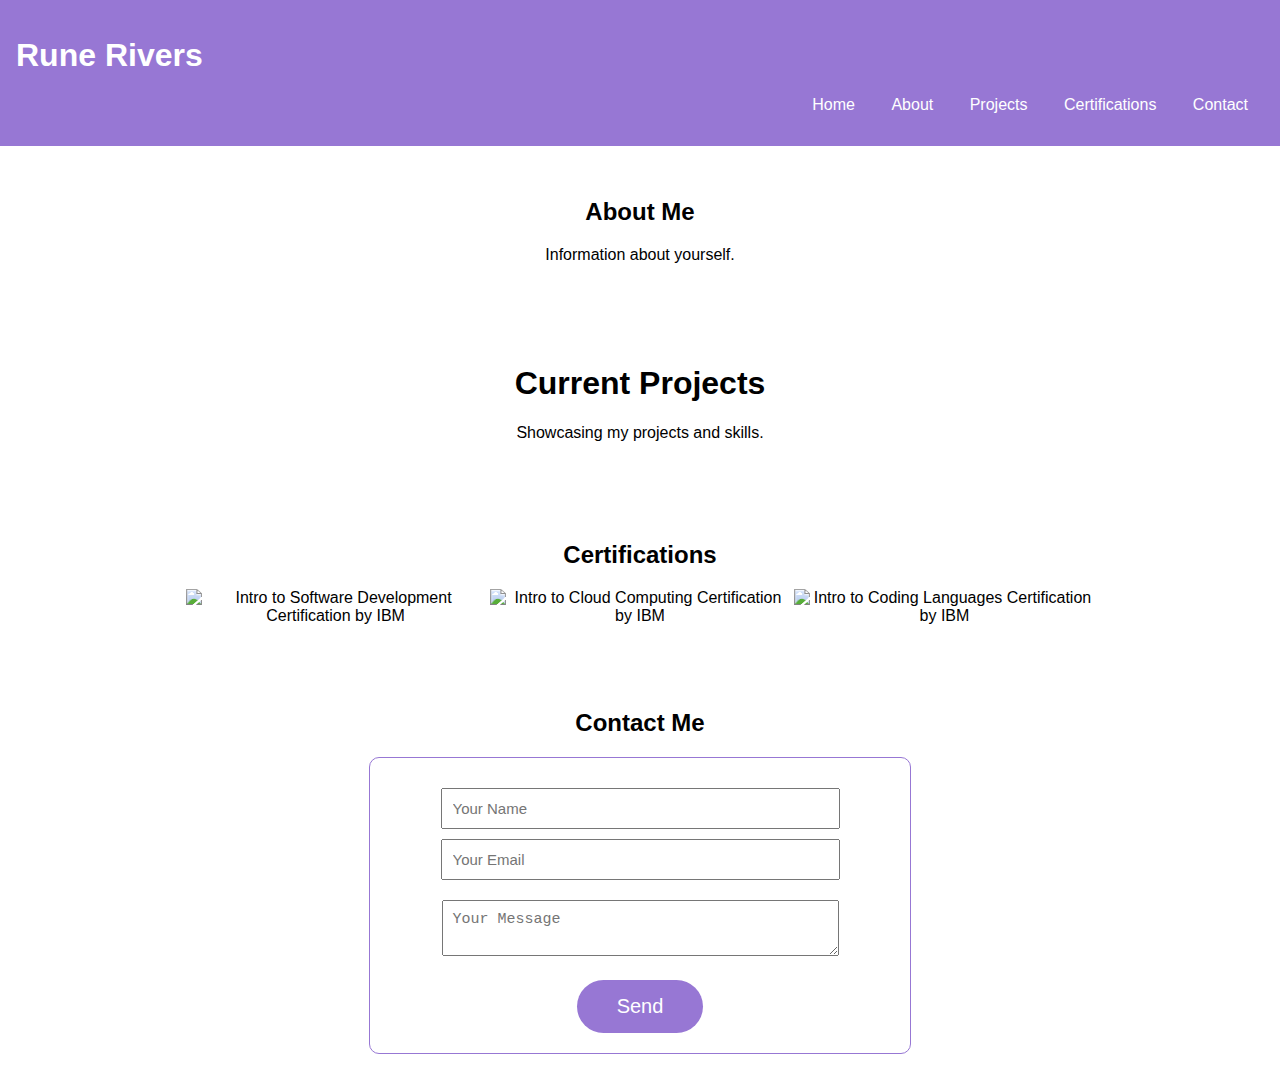
==== index.html @ b12947f8 "Rename portfolio.html to index.html" ====
<!DOCTYPE html>
<html lang="en">
<head>
    <meta charset="UTF-8">
    <meta name="viewport" content="width=device-width, initial-scale=1.0">
    <title>My Portfolio</title>
    <link rel="stylesheet" href="style.css">
</head>
<body>
    <header>
        <div class="name">
        <h1>Rune Rivers</h1>
        </div>
    <nav>
        <ul>
            <li><a href="#home">Home</a></li>
            <li><a href="#about">About</a></li>
            <li><a href="#projects">Projects</a></li>
            <li><a href="#certifications">Certifications</a></li>
            <li><a href="#contact">Contact</a></li>
        </ul>
    </nav>
    </header>
    <section id="about">
        <h2>About Me</h2>
        <p>Information about yourself.</p>
        </section>
    <section id="projects">
        <h1>Current Projects</h1>
        <p>Showcasing my projects and skills.</p>
        <!-- Add your projects here -->
    </section>
    <section id="certifications">
        <h2>Certifications</h2>
        <img src="images/intro to software.png" alt="Intro to Software Development Certification by IBM" class="cert-image">
        <img src="images/cloud computing.png" alt="Intro to Cloud Computing Certification by IBM" class="cert-image">
        <img src="images/intro coding langs.png" alt="Intro to Coding Languages Certification by IBM" class="cert-image">
        <!-- Add your certs here -->
    </section>
    <section id="contact">
        <h2>Contact Me</h2>
        <form>
            <input type="text" placeholder="Your Name">
            <input type="email" placeholder="Your Email">
            <textarea placeholder="Your Message"></textarea>
            <button type="submit">Send</button>
        </form>
    </section>
<script src="script.js"></script>
</body>
</html>
---- style.css ----
html {
    scroll-behavior: smooth;
  }
  
body {
        font-family: Arial, sans-serif;
        margin: 0;
        padding: 0;
        box-sizing: border-box;
    }
    
    header {
        background-color: #9777D4;
        color: #fff;
        padding: 1rem;
        text-align: center;
    }
    
    .name {
        text-align: left;
    }

    nav ul {
        list-style: none;
        padding: 0;
        text-align: right;
    }
    
    nav ul li {
        display: inline;
        margin: 0 1rem;
    }
    
    nav ul li a {
        color: #fff;
        text-decoration: none;
    }
    
    section {
        padding: 2rem;
        text-align: center;
    }

    .cert-image {
        display: inline-block;
        width: 50%;
        max-width: 300px;
        margin: 0 auto;
    }

    form {
        margin: 0 auto;
        max-width: 500px;
        padding: 20px;
        border: 1px solid #9777D4;
        border-radius: 10px;
    }

    form input {
        display: block;
        width: 75%;
        padding: 10px;
        margin: 10px auto;
        font-size: 15px;
    }

    textarea {
        width: 75%;
        padding: 10px;
        margin: 10px auto;
        font-size: 15px;
    }

    button {
        display: block;
        background-color: #9777D4;
        border: none;
        color: #ffffff;
        margin: 10px auto 0 auto;
        padding: 15px 40px;
        font-size: 20px;
        border-radius: 100px;
    }
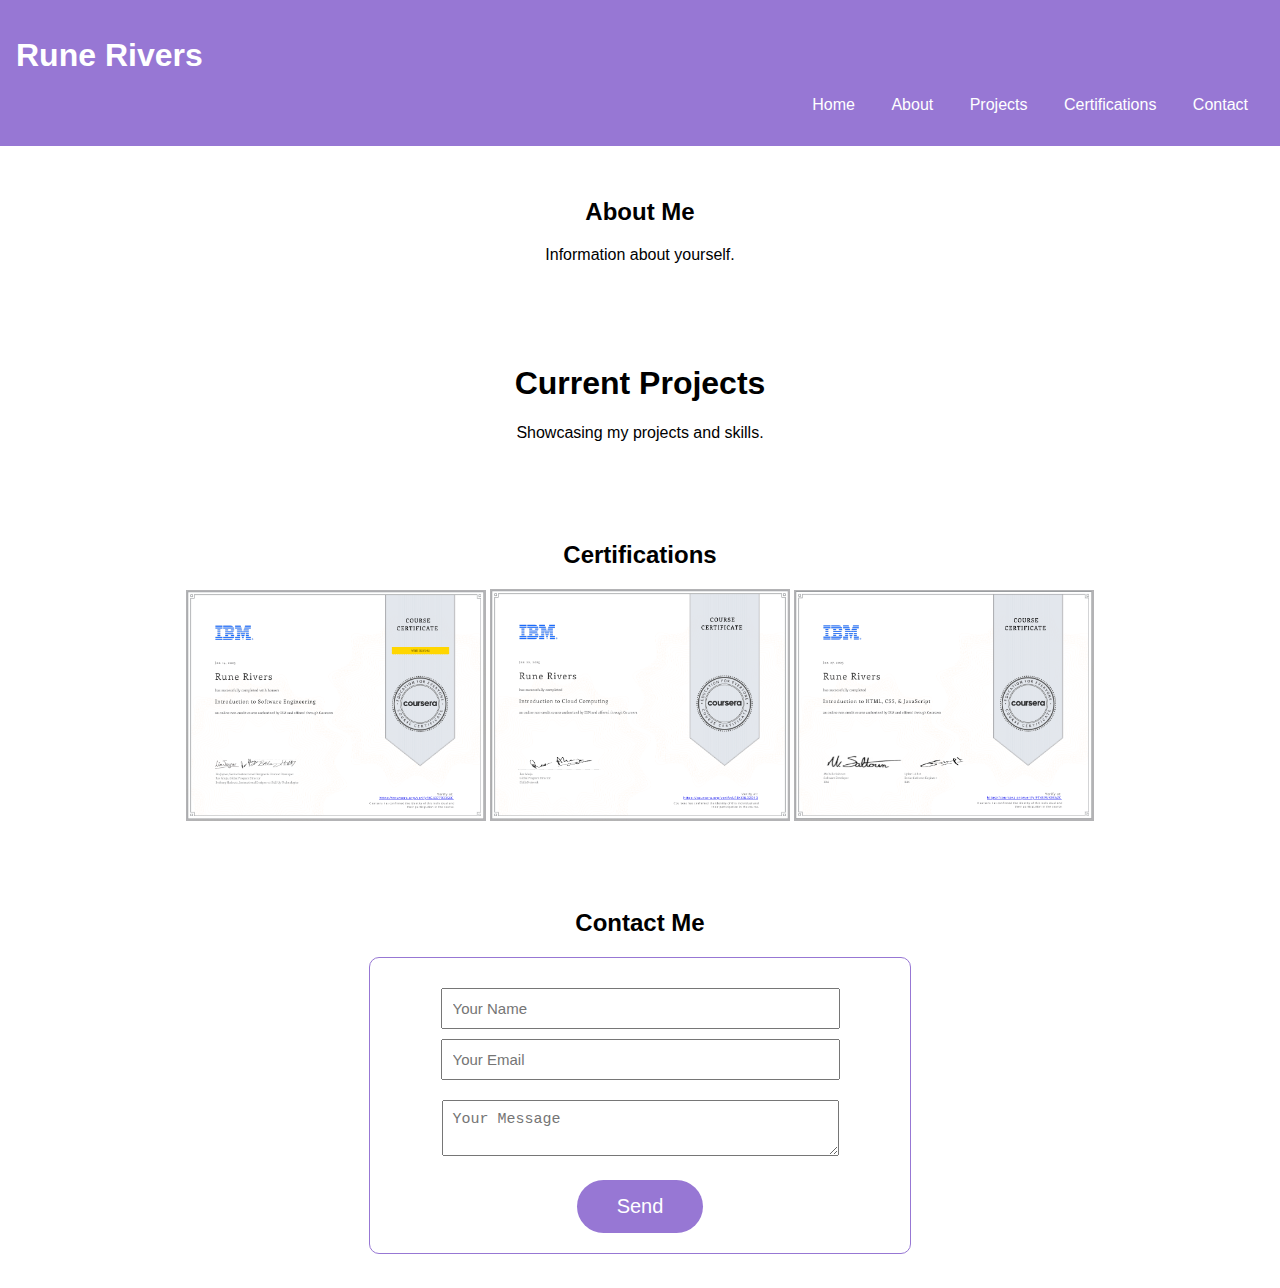
==== commit e9b2b3fc: "Update index.html" ====
--- a/index.html
+++ b/index.html
@@ -32,9 +32,9 @@
     </section>
     <section id="certifications">
         <h2>Certifications</h2>
-        <img src="images/intro to software.png" alt="Intro to Software Development Certification by IBM" class="cert-image">
-        <img src="images/cloud computing.png" alt="Intro to Cloud Computing Certification by IBM" class="cert-image">
-        <img src="images/intro coding langs.png" alt="Intro to Coding Languages Certification by IBM" class="cert-image">
+        <img src="intro to software.png" alt="Intro to Software Development Certification by IBM" class="cert-image">
+        <img src="cloud computing.png" alt="Intro to Cloud Computing Certification by IBM" class="cert-image">
+        <img src="intro coding langs.png" alt="Intro to Coding Languages Certification by IBM" class="cert-image">
         <!-- Add your certs here -->
     </section>
     <section id="contact">
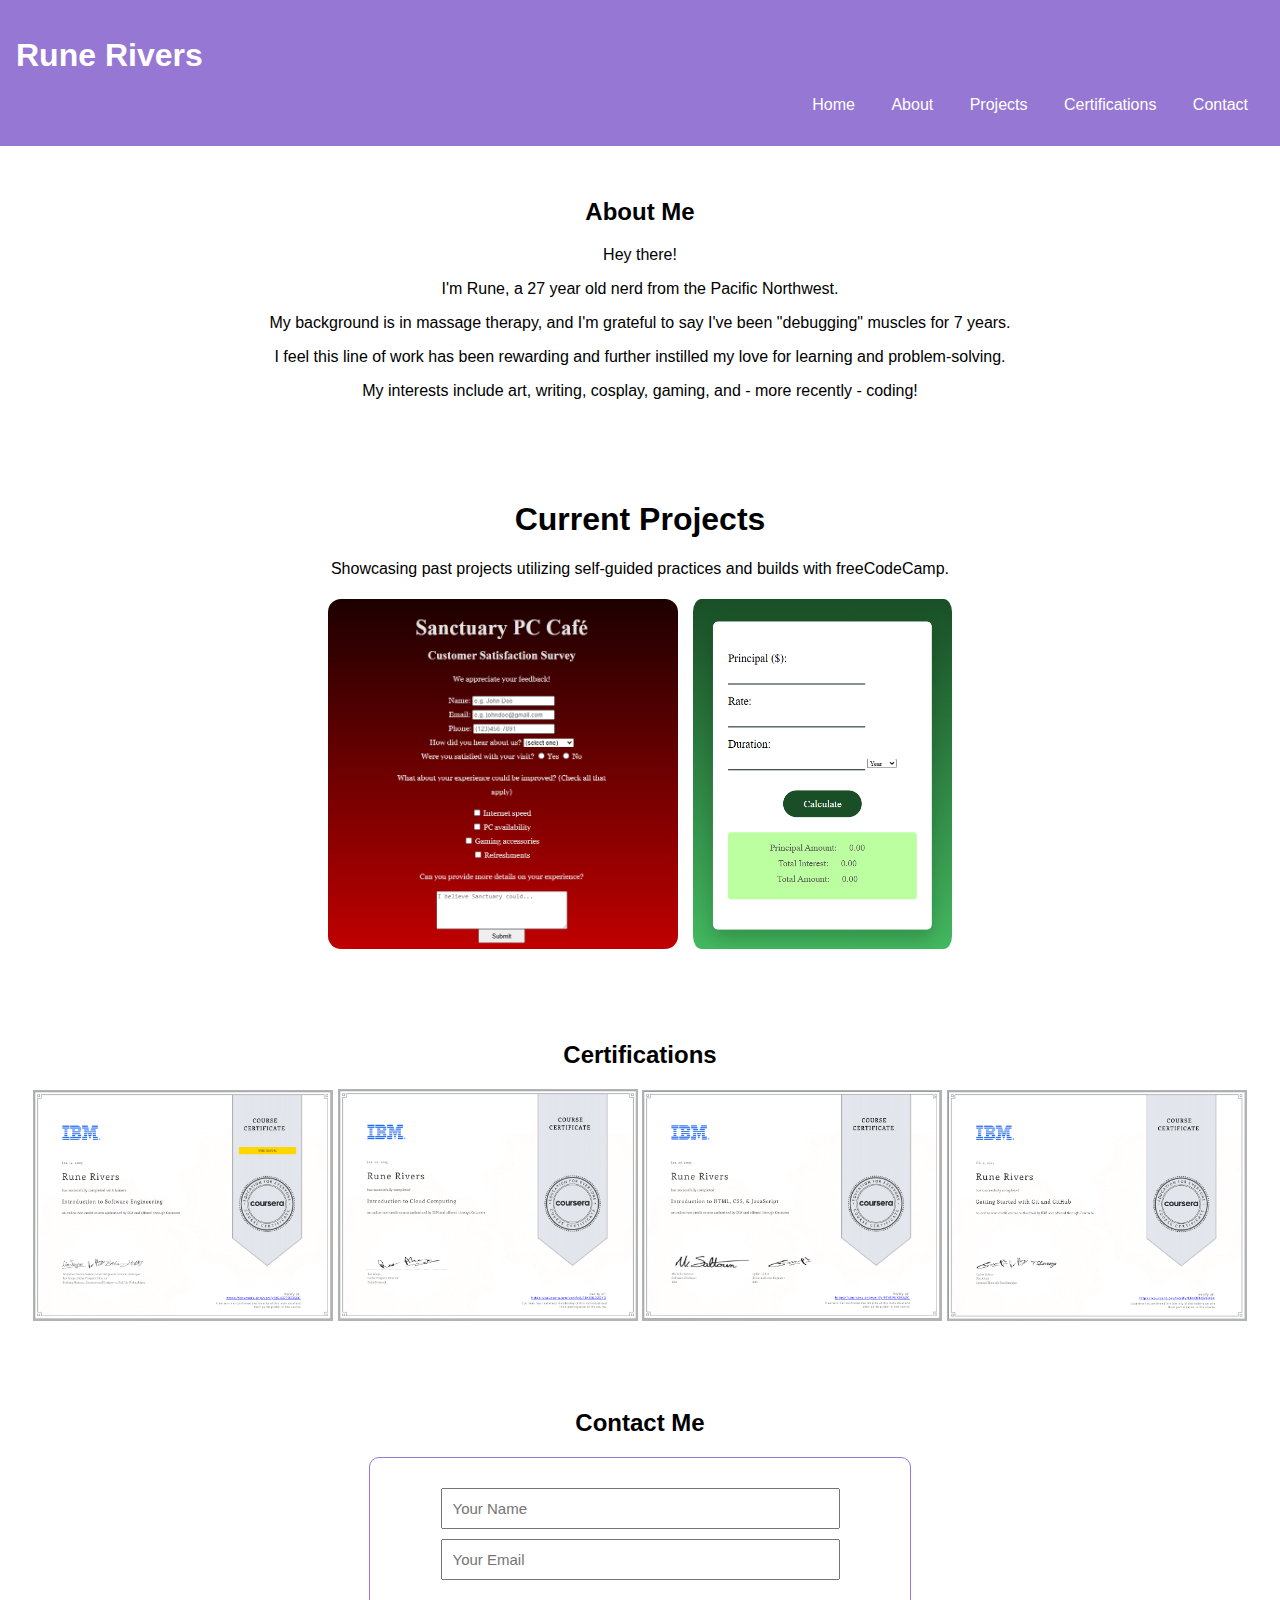
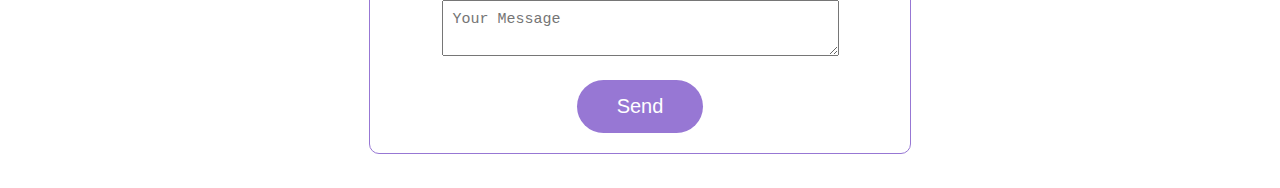
==== commit f01071ce: "modified:   index.html 	new file:   intro git.png 	modified:   style.css 	new file:   survey.png 	mo" ====
--- a/index.html
+++ b/index.html
@@ -23,11 +23,19 @@
     </header>
     <section id="about">
         <h2>About Me</h2>
-        <p>Information about yourself.</p>
+        <p>Hey there!</p>
+        <p>I'm Rune, a 27 year old nerd from the Pacific Northwest.</p>
+        <p>My background is in massage therapy, and I'm grateful to say I've been "debugging" muscles for 7 years.</p>
+        <p>I feel this line of work has been rewarding and further instilled my love for learning and problem-solving.</p>
+        <p>My interests include art, writing, cosplay, gaming, and - more recently - coding!</p>
         </section>
     <section id="projects">
         <h1>Current Projects</h1>
-        <p>Showcasing my projects and skills.</p>
+        <p>Showcasing past projects utilizing self-guided practices and builds with freeCodeCamp.</p>
+
+        <img src="survey.png" alt="A screenshot of a fictitious business' survey form" class="project-image">
+        <img src="calculator.png" alt="An image of a simple interest calculator" class="project-image">
+
         <!-- Add your projects here -->
     </section>
     <section id="certifications">
@@ -35,7 +43,8 @@
         <img src="intro to software.png" alt="Intro to Software Development Certification by IBM" class="cert-image">
         <img src="cloud computing.png" alt="Intro to Cloud Computing Certification by IBM" class="cert-image">
         <img src="intro coding langs.png" alt="Intro to Coding Languages Certification by IBM" class="cert-image">
-        <!-- Add your certs here -->
+        <img src="intro git.png" alt="Intro to Git and Github Certification by IBM" class="cert-image">
+        <!-- Add more certs here -->
     </section>
     <section id="contact">
         <h2>Contact Me</h2>
--- a/style.css
+++ b/style.css
@@ -30,6 +30,13 @@
         display: inline;
         margin: 0 1rem;
     }
+    nav ul li:hover {
+        border-bottom: 2px solid #59477c;
+    }
+        
+    nav ul li.active {
+        border-bottom: 2px solid #59477c;
+    }
     
     nav ul li a {
         color: #fff;
@@ -41,11 +48,28 @@
         text-align: center;
     }
 
+    .project-image {
+        display: inline-block;
+        padding: 5px;
+        max-height: 350px;
+        margin: 0 auto;
+        border-radius: 5%;
+    }
+
+    .project-image:hover {
+        transform: scale(1.5);
+    }
+
     .cert-image {
         display: inline-block;
         width: 50%;
         max-width: 300px;
         margin: 0 auto;
+        
+    }
+
+    .cert-image:hover {
+        transform: scale(1.2);
     }
 
     form {
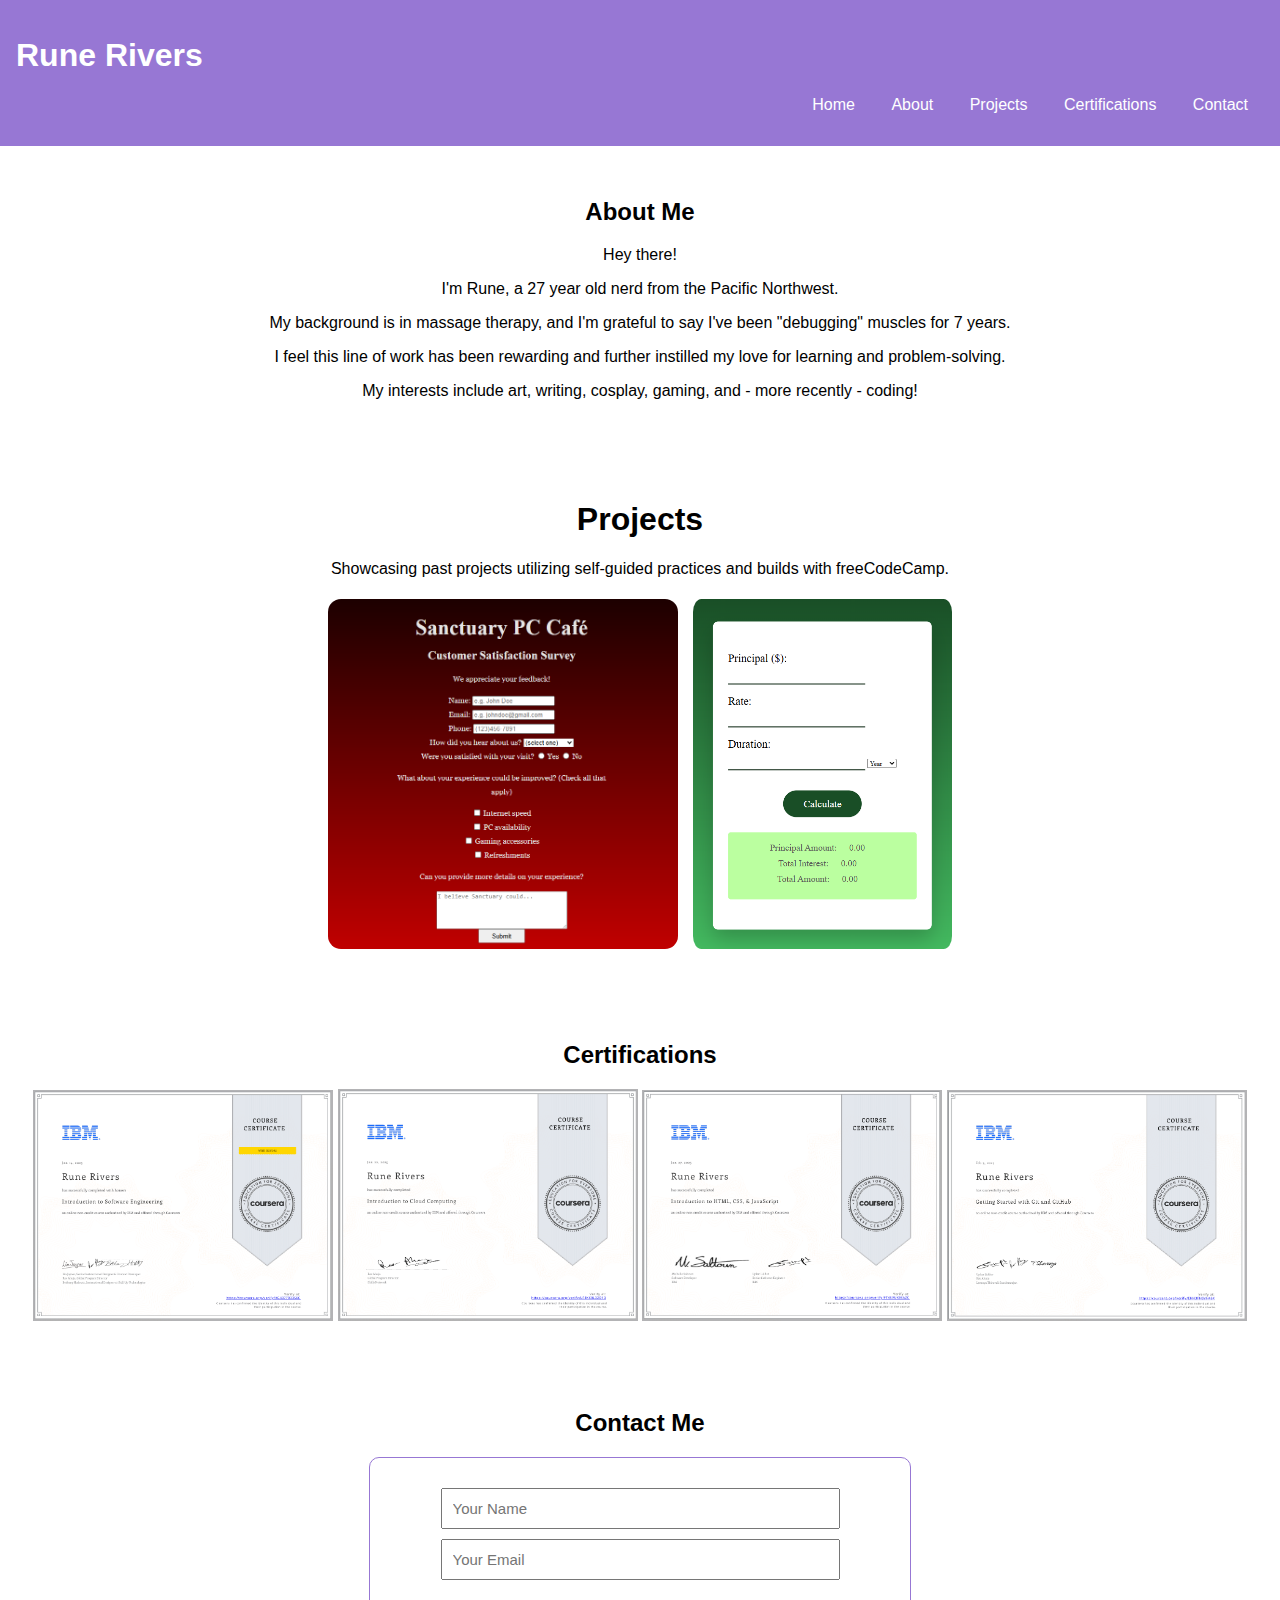
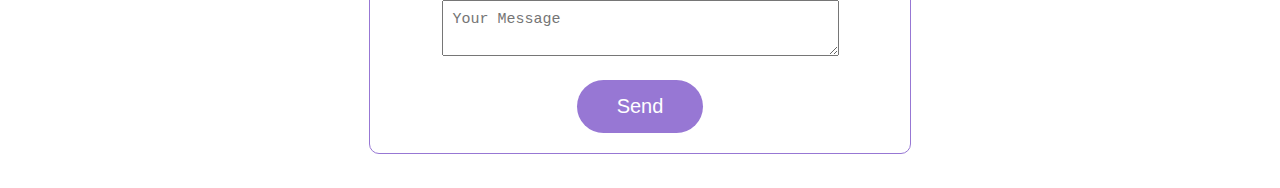
==== commit b7b8e8b2: "modified:   index.html" ====
--- a/index.html
+++ b/index.html
@@ -30,7 +30,7 @@
         <p>My interests include art, writing, cosplay, gaming, and - more recently - coding!</p>
         </section>
     <section id="projects">
-        <h1>Current Projects</h1>
+        <h1>Projects</h1>
         <p>Showcasing past projects utilizing self-guided practices and builds with freeCodeCamp.</p>
 
         <img src="survey.png" alt="A screenshot of a fictitious business' survey form" class="project-image">
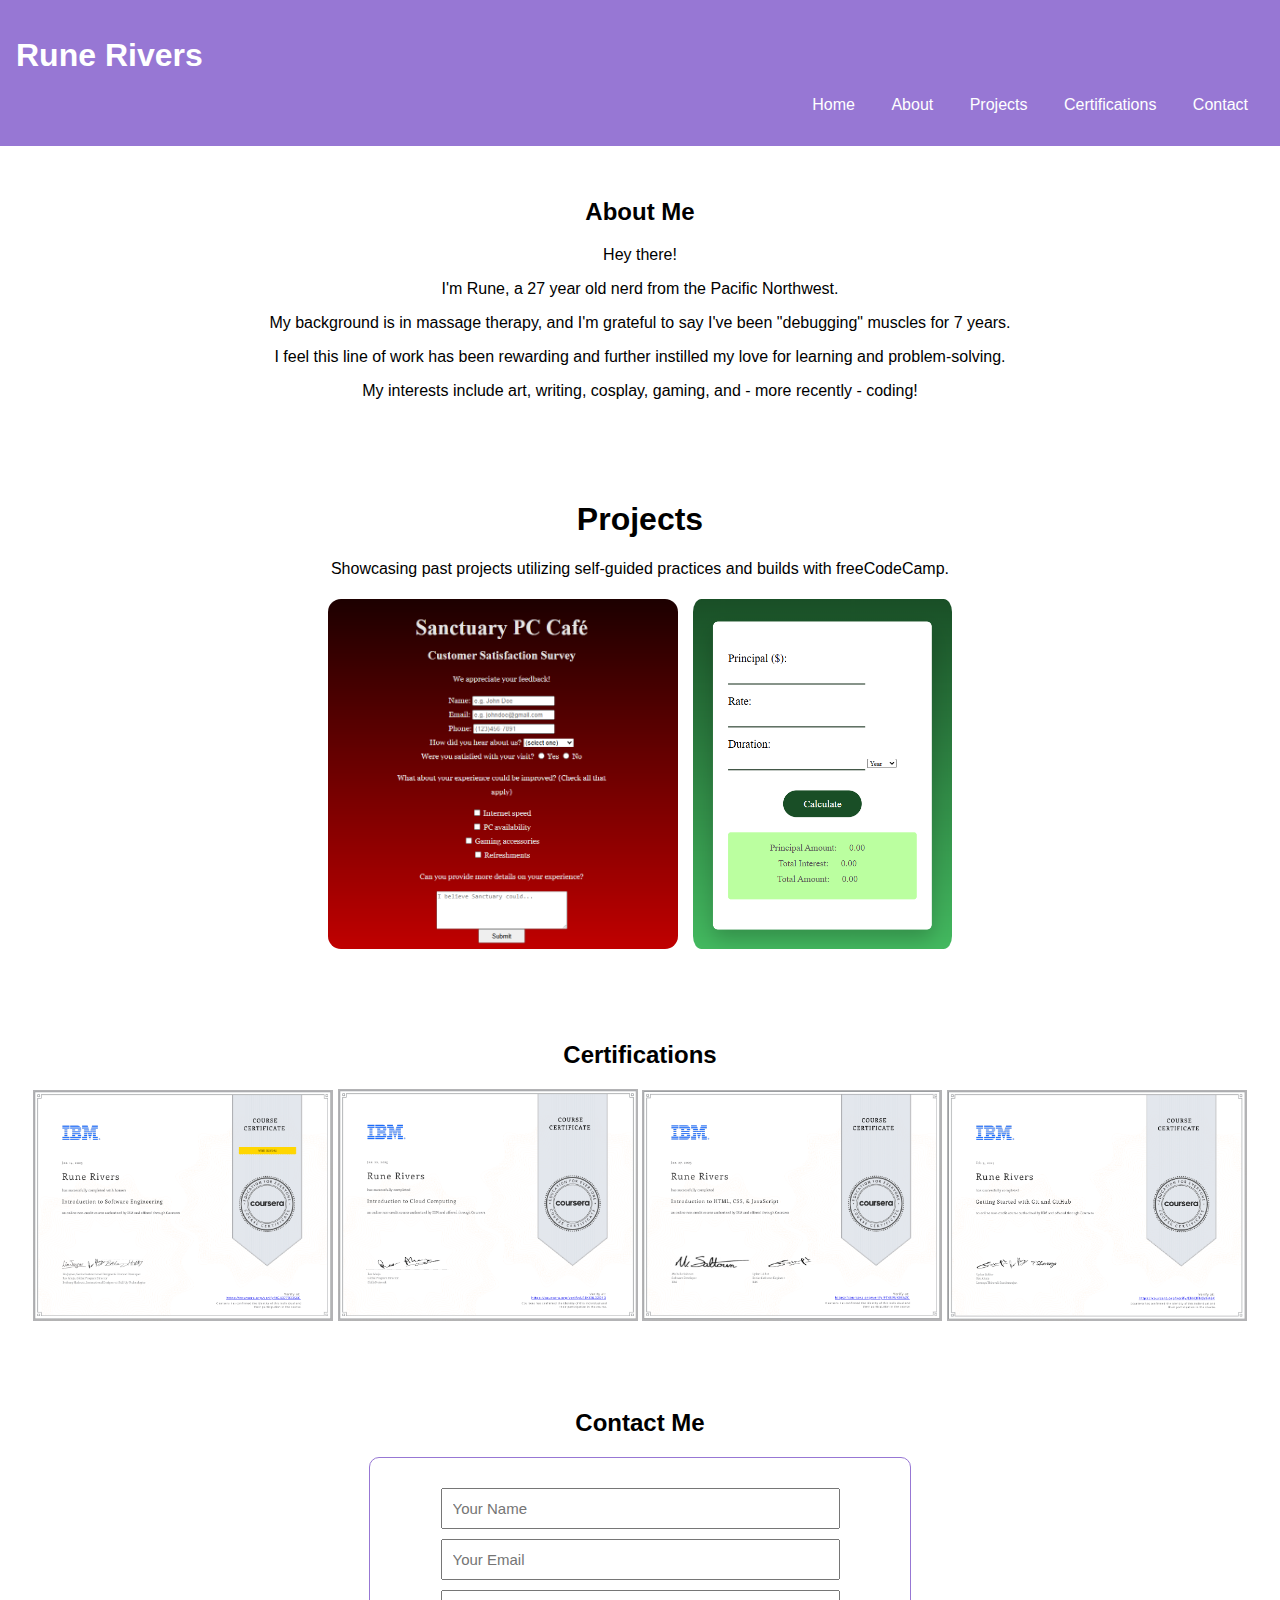
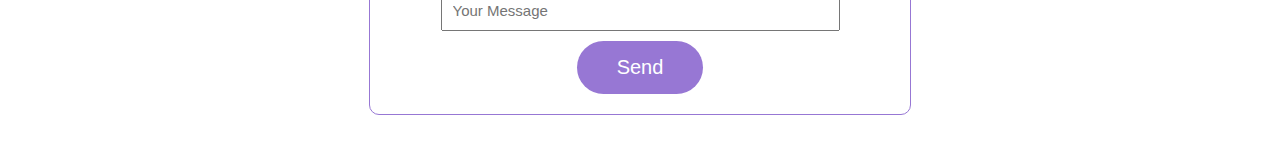
==== commit b5c7da5b: "Update index.html" ====
--- a/index.html
+++ b/index.html
@@ -48,10 +48,10 @@
     </section>
     <section id="contact">
         <h2>Contact Me</h2>
-        <form>
-            <input type="text" placeholder="Your Name">
-            <input type="email" placeholder="Your Email">
-            <textarea placeholder="Your Message"></textarea>
+        <form action="https://getform.io/f/broylema" method="POST">
+            <input type="text" placeholder="Your Name" name="name">
+            <input type="email" placeholder="Your Email" name="email">
+            <input type="text" placeholder="Your Message" name="message">
             <button type="submit">Send</button>
         </form>
     </section>
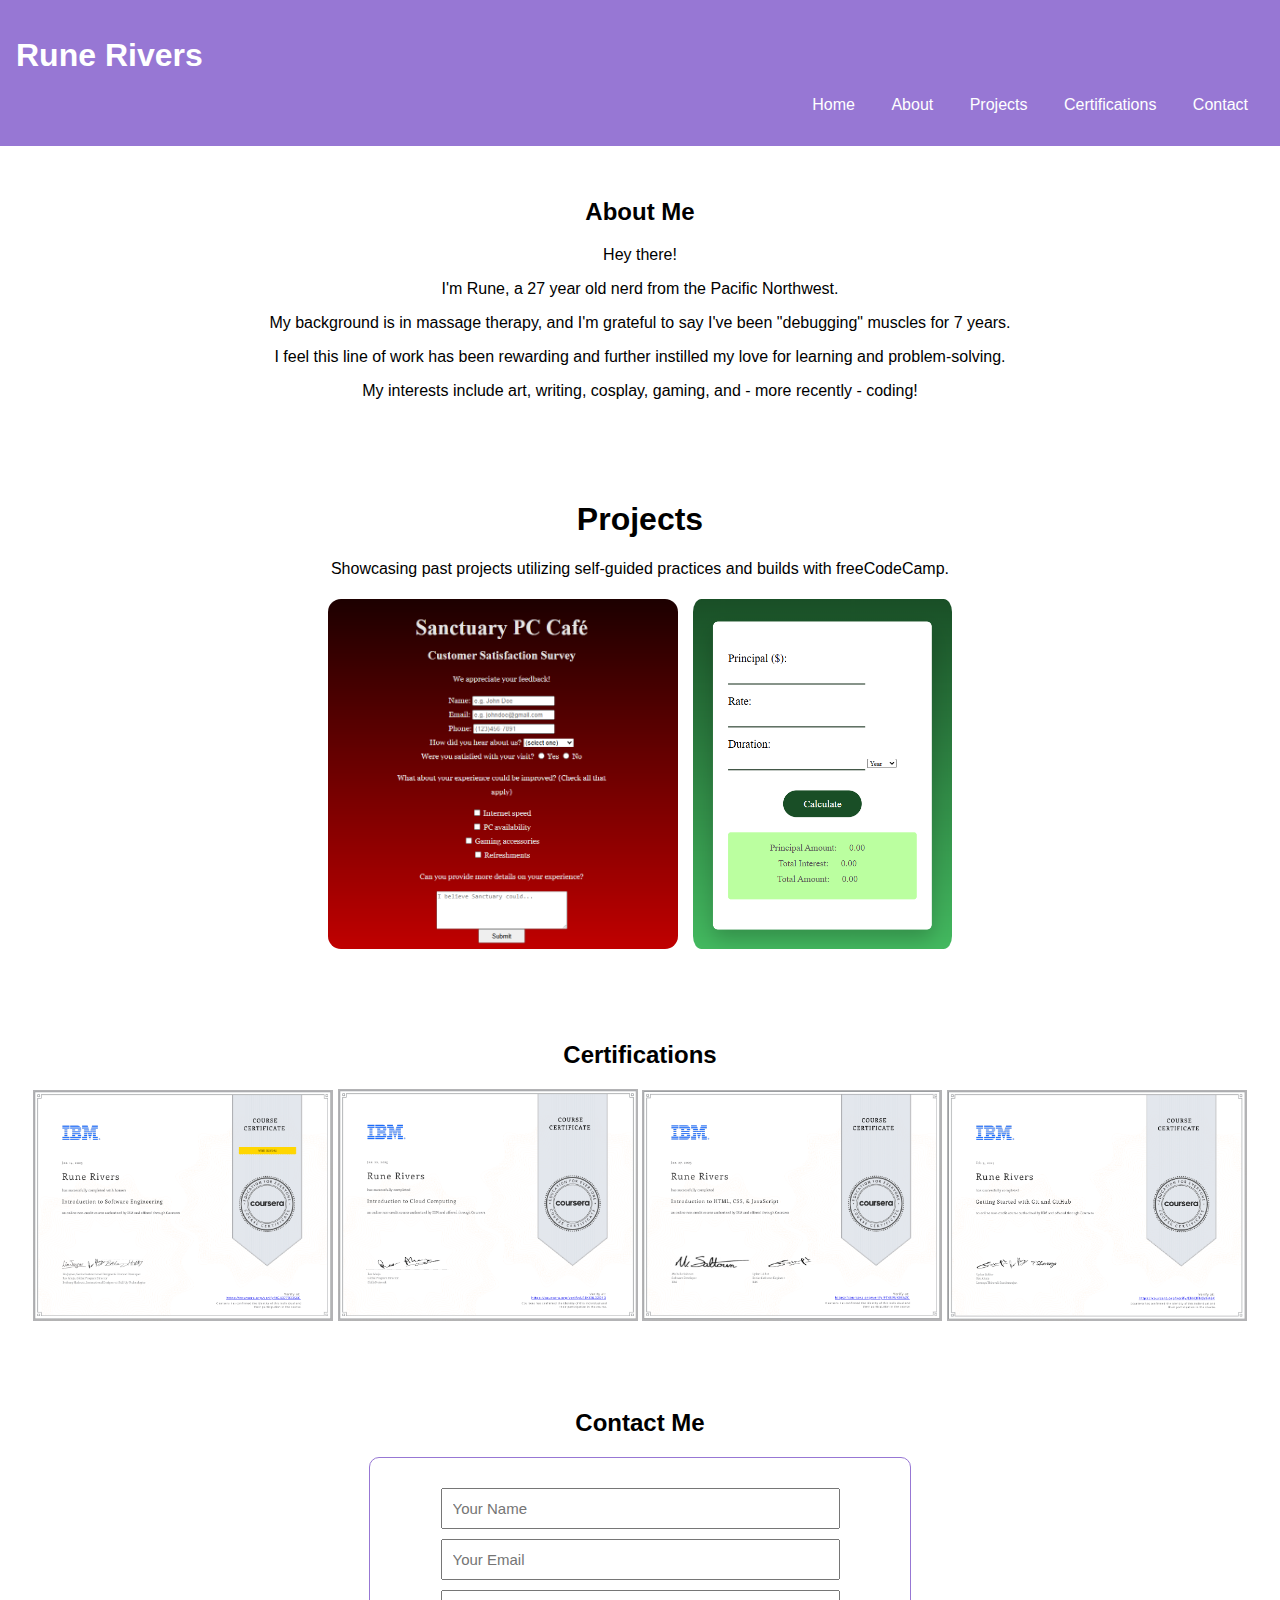
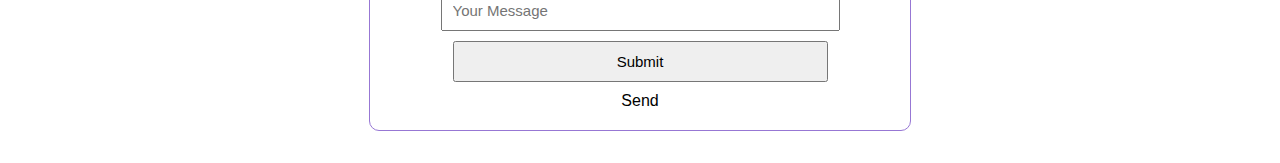
==== commit 19eff792: "Update index.html" ====
--- a/index.html
+++ b/index.html
@@ -52,7 +52,7 @@
             <input type="text" placeholder="Your Name" name="name">
             <input type="email" placeholder="Your Email" name="email">
             <input type="text" placeholder="Your Message" name="message">
-            <button type="submit">Send</button>
+            <input type="submit" onclick="sendEmail()">Send</button>
         </form>
     </section>
 <script src="script.js"></script>
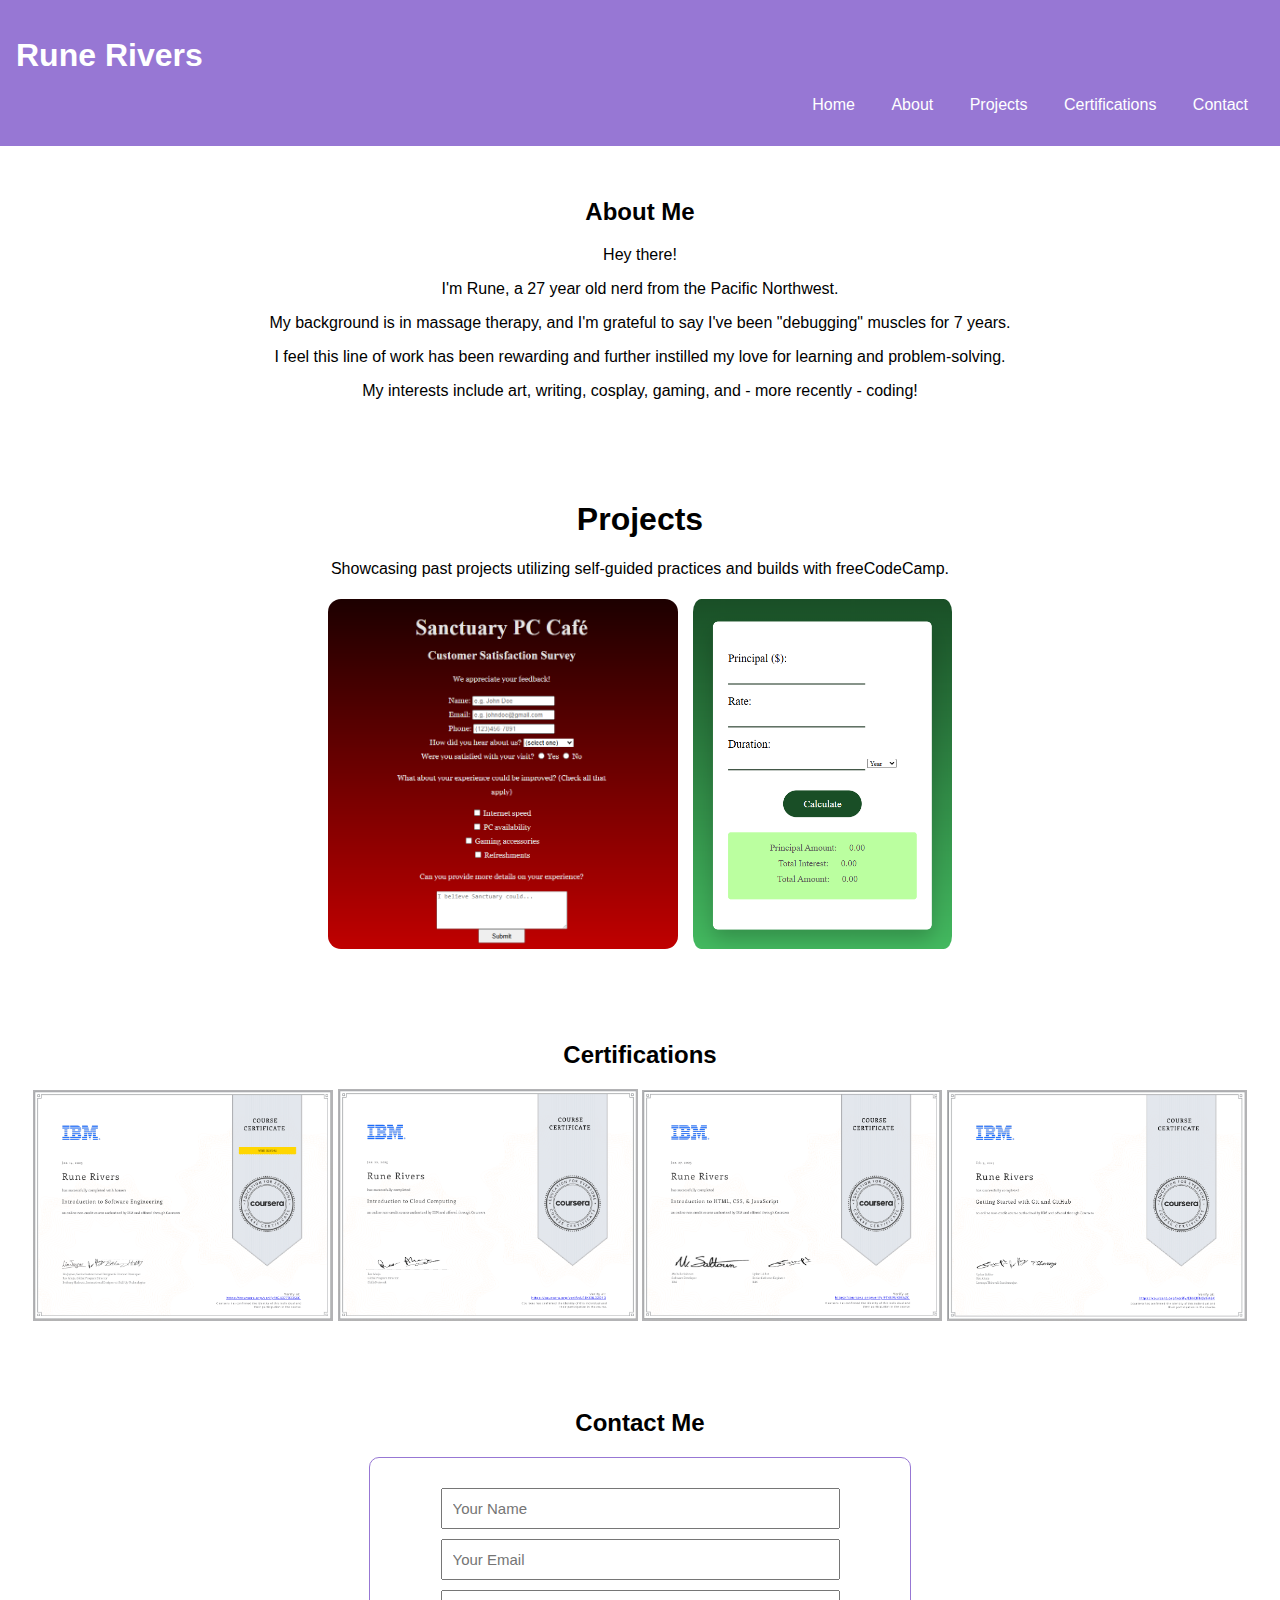
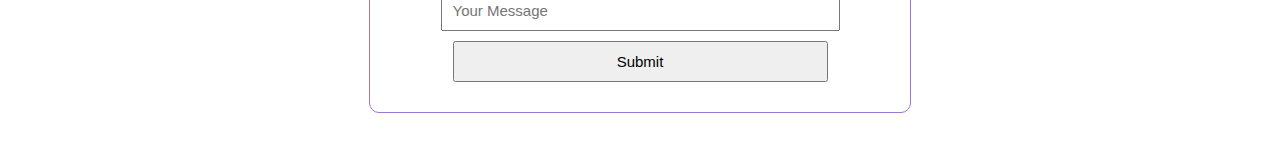
==== commit 3f9f34ae: "Update index.html" ====
--- a/index.html
+++ b/index.html
@@ -52,7 +52,7 @@
             <input type="text" placeholder="Your Name" name="name">
             <input type="email" placeholder="Your Email" name="email">
             <input type="text" placeholder="Your Message" name="message">
-            <input type="submit" onclick="sendEmail()">Send</button>
+            <input type="submit" onclick="sendEmail()">
         </form>
     </section>
 <script src="script.js"></script>
